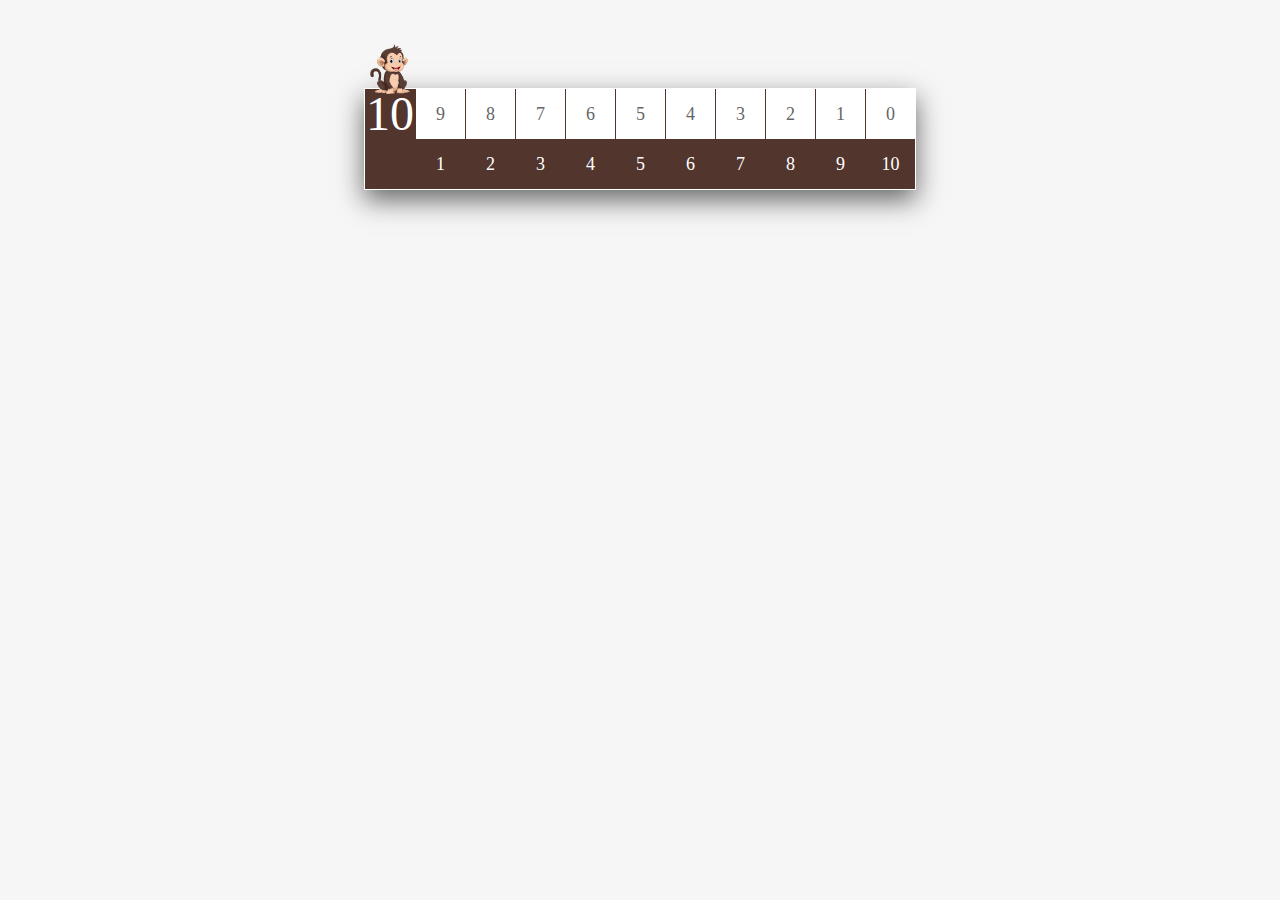
==== 加减法.html @ 21328bcb "添加加减法" ====
<!DOCTYPE html>
<html lang="en">

<head>
    <meta charset="UTF-8">
    <meta name="viewport" content="width=device-width, initial-scale=1.0">
    <title>加减法</title>
    <style>
        body {
            background-color: #f6f6f6;
            margin: 0;
            padding: 0;
        }
        
        #app {
            margin: 88px auto;
            width: 550px;
            height: 100px;
            position: relative;
            background: white;
            font-size: 18px;
            color: #666;
            border: 1px solid transparent;
            box-shadow: 0 10px 25px #666;
        }
        
        #app .box-up,
        #app .box-down {
            height: 50px;
        }
        
        #app .box-up {
            cursor: pointer;
        }
        
        #app .box-up span:nth-child(1) {
            border: none;
        }
        
        #app .box-down {
            position: absolute;
            left: 0;
            top: 50px;
            transition: all .4s;
            background: #52352d;
            color: white;
        }
        
        #app span {
            display: block;
            box-sizing: border-box;
            float: left;
            width: 50px;
            height: 50px;
            border-left: 1px solid #52352d;
            line-height: 50px;
            text-align: center;
        }
        
        #app .box-down .pin {
            background-color: #52352d;
        }
        
        #app .pin-select {
            background-color: #52352d;
            color: white;
            font-size: 48px;
        }
        
        #app .monkey {
            position: absolute;
            top: -45px;
            left: 0;
            width: 50px;
            transition: all .4s;
        }
    </style>
</head>

<body>
    <div id="app">
        <div class="box-up">
            <span class="pin-select">10</span>
            <span>9</span>
            <span>8</span>
            <span>7</span>
            <span>6</span>
            <span>5</span>
            <span>4</span>
            <span>3</span>
            <span>2</span>
            <span>1</span>
            <span>0</span>
        </div>
        <div class="box-down">
            <span class="pin"></span>
            <span>1</span>
            <span>2</span>
            <span>3</span>
            <span>4</span>
            <span>5</span>
            <span>6</span>
            <span>7</span>
            <span>8</span>
            <span>9</span>
            <span>10</span>
        </div>

        <img src="images/moneky.png" alt="" class="monkey">
    </div>


</body>
<script>
    let arr = document.querySelectorAll('.box-up span')
    let boxDown = document.querySelector('.box-down');
    let monkey = document.querySelector('.monkey');
    console.log(arr);
    console.log(boxDown);

    function clearSelect() {
        for (let i = 0; i < arr.length; i++) {
            arr[i].className = '';
        }
    }

    for (let i = 0; i < arr.length; i++) {
        arr[i].addEventListener('click', function() {
            clearSelect();
            this.className = 'pin-select';
            let offset = (10 - this.innerText) * 50;
            boxDown.style.transform = 'translate(' + offset + 'px, 0)';
            monkey.style.transform = 'translate(' + offset + 'px, 0)';
        });
    }
</script>

</html>
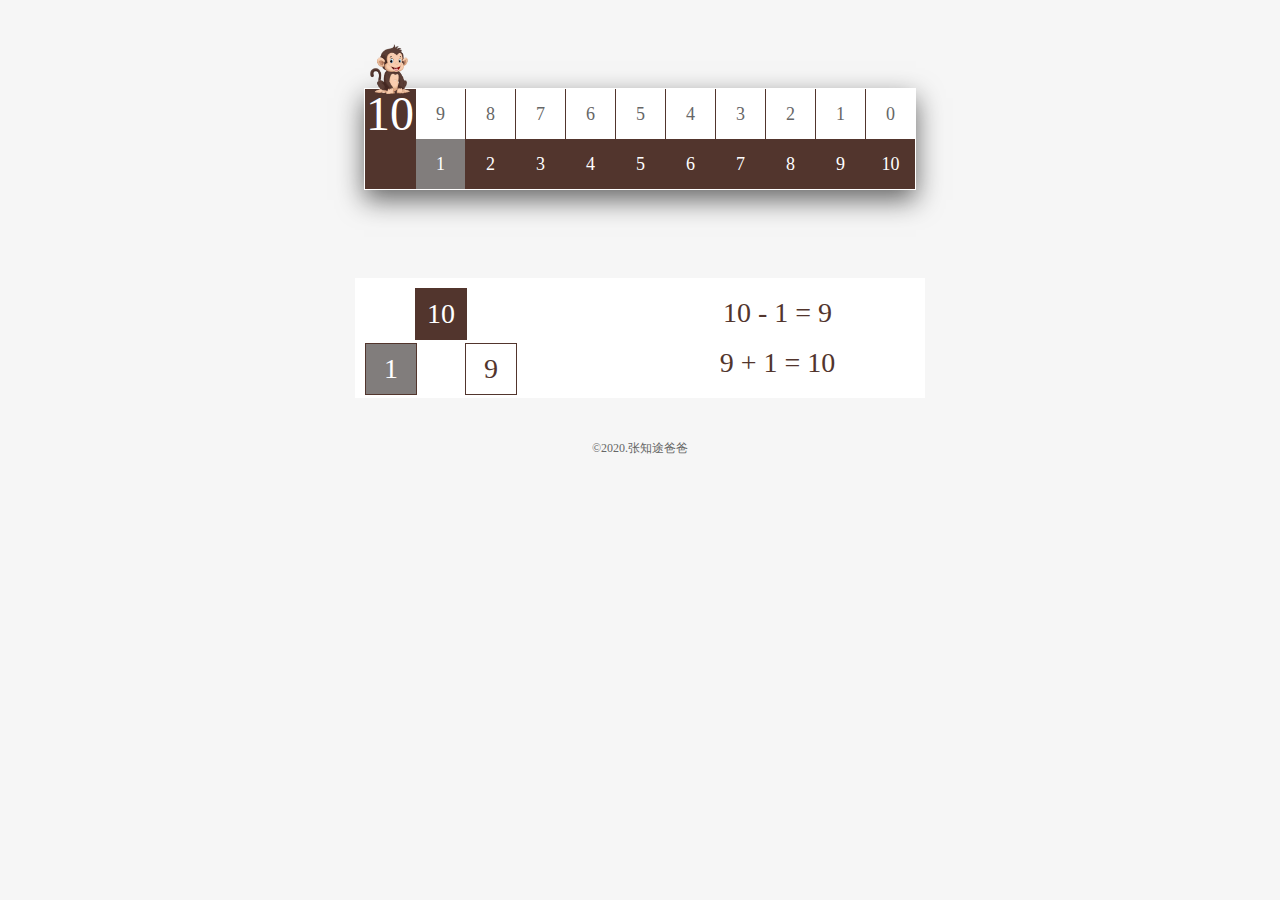
==== commit 9c756690: "完善加减法页面" ====
--- a/加减法.html
+++ b/加减法.html
@@ -57,10 +57,6 @@
             text-align: center;
         }
         
-        #app .box-down .pin {
-            background-color: #52352d;
-        }
-        
         #app .pin-select {
             background-color: #52352d;
             color: white;
@@ -73,6 +69,65 @@
             left: 0;
             width: 50px;
             transition: all .4s;
+        }
+        
+        .box-down .down-pin-select {
+            background-color: #817d7c;
+        }
+        
+        #app-detail {
+            margin: auto;
+            width: 550px;
+            height: 100px;
+            background: white;
+            padding: 10px;
+            font-size: 28px;
+            line-height: 50px;
+            text-align: center;
+            color: #52352d;
+        }
+        
+        .box-left,
+        .box-right {
+            position: relative;
+            width: 50%;
+            height: 100%;
+            float: left;
+        }
+        
+        .box-num1,
+        .box-num2,
+        .box-num3 {
+            position: absolute;
+            width: 50px;
+            height: 50px;
+            border: 1px solid #52352d;
+        }
+        
+        .box-num1 {
+            left: 50px;
+            top: 0;
+            color: white;
+            background: #52352d;
+        }
+        
+        .box-num2 {
+            left: 0;
+            top: 55px;
+            background-color: #817d7c;
+            color: white;
+        }
+        
+        .box-num3 {
+            left: 100px;
+            top: 55px;
+        }
+        
+        .copyright {
+            font-size: 12px;
+            color: #666;
+            line-height: 100px;
+            text-align: center;
         }
     </style>
 </head>
@@ -93,8 +148,8 @@
             <span>0</span>
         </div>
         <div class="box-down">
-            <span class="pin"></span>
-            <span>1</span>
+            <span style="text-indent: -9999px;">0</span>
+            <span class="down-pin-select">1</span>
             <span>2</span>
             <span>3</span>
             <span>4</span>
@@ -109,30 +164,101 @@
         <img src="images/moneky.png" alt="" class="monkey">
     </div>
 
+    <div id="app-detail">
+        <div class="box-left">
+            <div class="box-num1"></div>
+            <div class="box-num2"></div>
+            <div class="box-num3"></div>
+        </div>
+        <div class="box-right">
+            <div class="box-minus"></div>
+            <div class="box-add"></div>
+        </div>
+    </div>
+
+    <div class="copyright">
+        <span>&copy;2020.张知途爸爸</span>
+    </div>
+
+
 
 </body>
 <script>
-    let arr = document.querySelectorAll('.box-up span')
+    // 处理标尺上部分
+    let upSpans = document.querySelectorAll('.box-up span')
+    let downSpans = document.querySelectorAll('.box-down span');
     let boxDown = document.querySelector('.box-down');
     let monkey = document.querySelector('.monkey');
-    console.log(arr);
-    console.log(boxDown);
-
-    function clearSelect() {
-        for (let i = 0; i < arr.length; i++) {
-            arr[i].className = '';
-        }
-    }
-
-    for (let i = 0; i < arr.length; i++) {
-        arr[i].addEventListener('click', function() {
-            clearSelect();
+    let num1 = 10;
+    let num2 = 1;
+
+    function clearUpSelect() {
+        for (let i = 0; i < upSpans.length; i++) {
+            upSpans[i].className = '';
+        }
+    }
+
+    function clearDownSelect() {
+        for (let i = 1; i < downSpans.length; i++) {
+            downSpans[i].className = '';
+        }
+    }
+
+    function downSelectDefault() {
+        // clearDownSelect();
+        // downSpans[1].className = 'down-pin-select';
+        downSpans[1].click();
+
+    }
+
+    for (let i = 0; i < upSpans.length; i++) {
+        upSpans[i].addEventListener('click', function() {
+            let tmp = parseInt(this.innerText);
+            if (tmp == 0) return;
+            num1 = tmp;
+            clearUpSelect();
+            downSelectDefault();
             this.className = 'pin-select';
             let offset = (10 - this.innerText) * 50;
             boxDown.style.transform = 'translate(' + offset + 'px, 0)';
             monkey.style.transform = 'translate(' + offset + 'px, 0)';
         });
     }
+
+    let boxMinus = document.querySelector('.box-minus');
+    let boxAdd = document.querySelector('.box-add');
+    let boxNum1 = document.querySelector('.box-num1');
+    let boxNum2 = document.querySelector('.box-num2');
+    let boxNum3 = document.querySelector('.box-num3');
+
+    function showDetail() {
+        let num3 = num1 - num2;
+        boxNum1.innerHTML = num1;
+        boxNum2.innerHTML = num2;
+        boxNum3.innerHTML = num3;
+
+        boxMinus.innerHTML = `${num1} - ${num2} = ${num3}`;
+        boxAdd.innerHTML = `${num3} + ${num2} = ${num1}`;
+    }
+
+    for (let i = 0; i < downSpans.length; i++) {
+        downSpans[i].addEventListener('click', function() {
+            let tmp = parseInt(this.innerText);
+            if (tmp == 0) return;
+            if (tmp > num1) return;
+            num2 = tmp;
+
+            clearDownSelect();
+            this.className = 'down-pin-select';
+            showDetail();
+
+        });
+    }
+
+
+
+    console.log(num1, num2);
+    showDetail();
 </script>
 
 </html>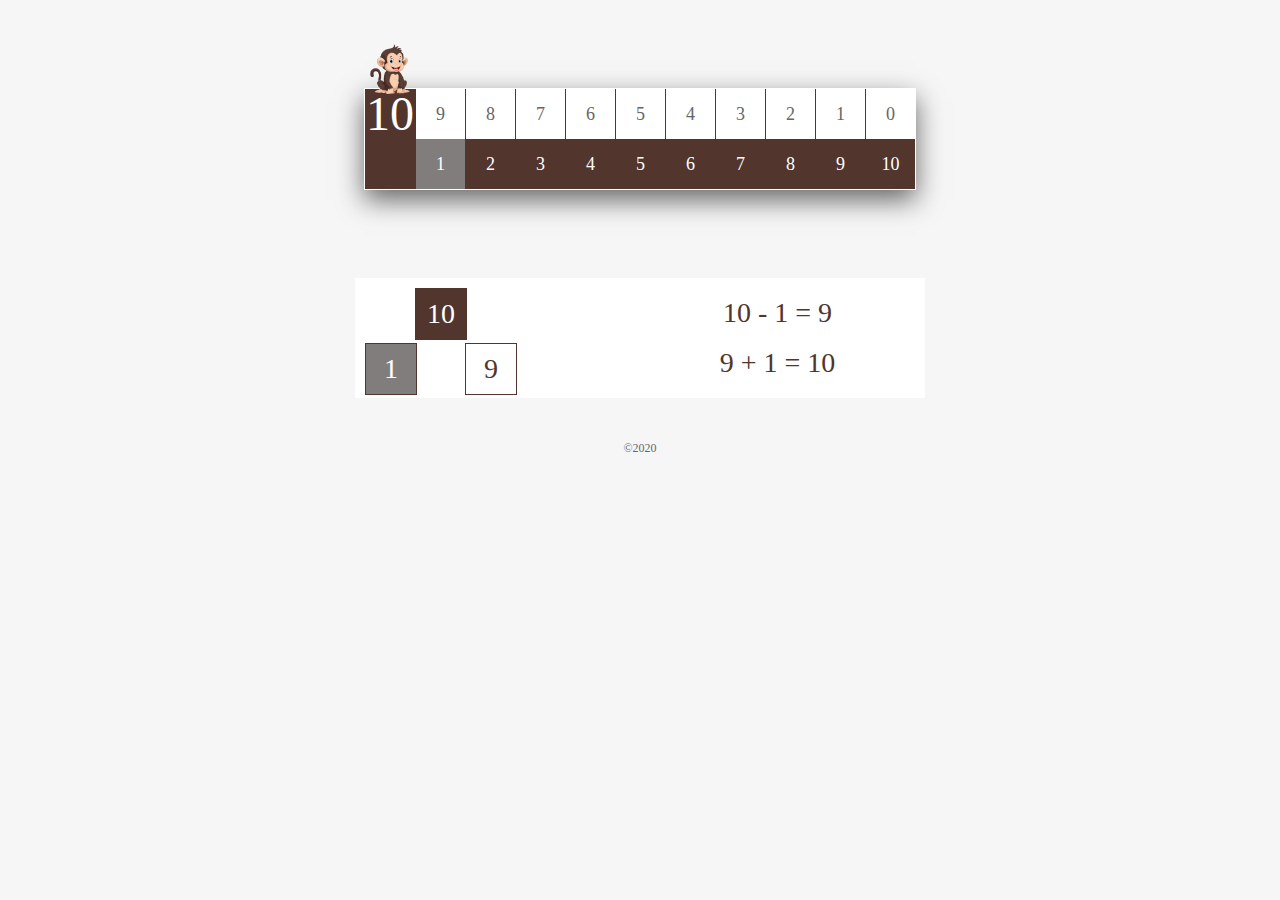
==== commit 6dae6125: "界面美化" ====
--- a/加减法.html
+++ b/加减法.html
@@ -177,7 +177,7 @@
     </div>
 
     <div class="copyright">
-        <span>&copy;2020.张知途爸爸</span>
+        <span>&copy;2020</span>
     </div>
 
 
